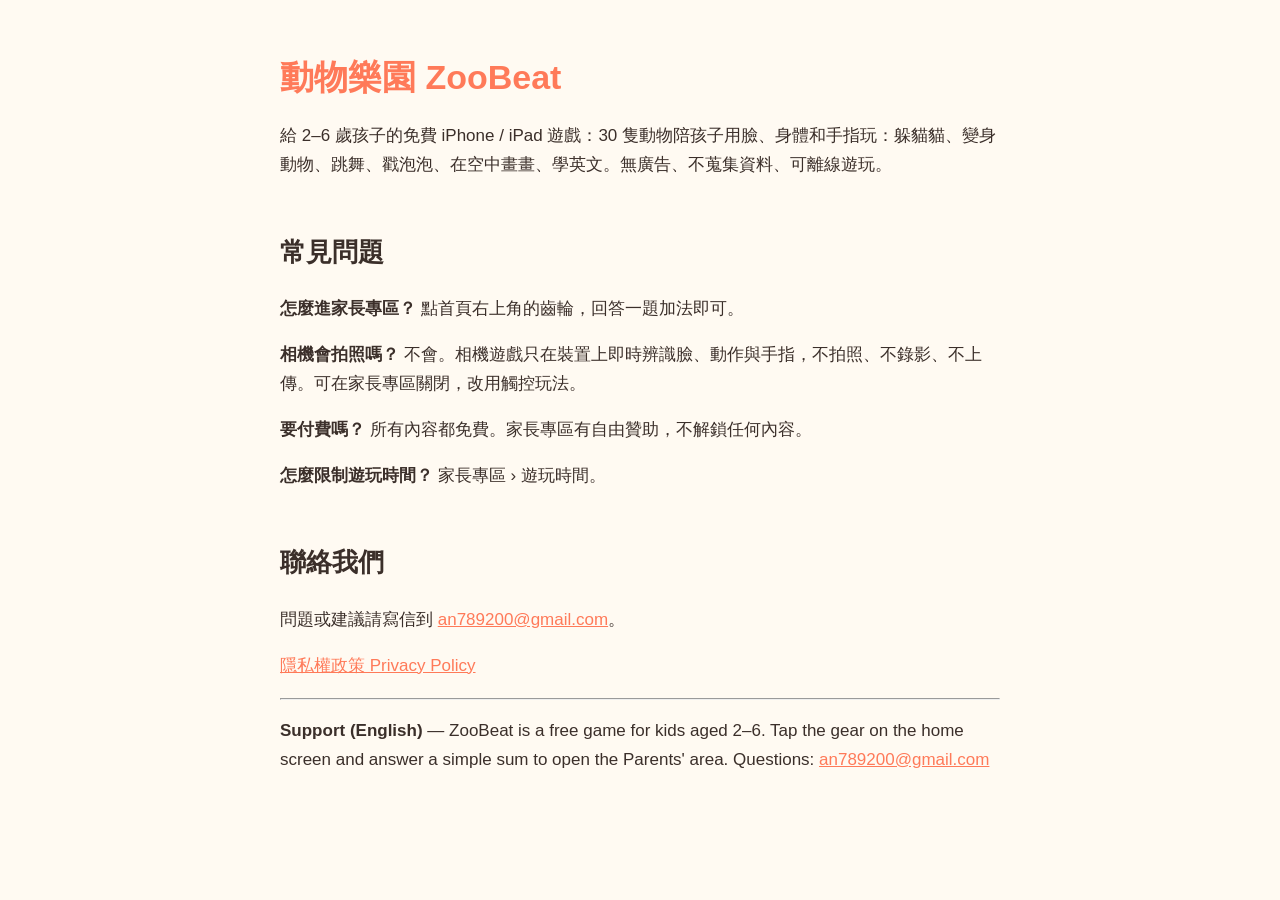
==== index.html @ 3dfbe14f "動物樂園 ZooBeat 支援與隱私權政策網頁 Co-Authored-By: Claude Opus 5.5 <noreply@anthropic.com>" ====
<!doctype html><html lang="zh-Hant"><head><meta charset="utf-8"><meta name="viewport" content="width=device-width,initial-scale=1">
<title>動物樂園 ZooBeat</title><link rel="stylesheet" href="style.css"></head><body><main>
<h1>動物樂園 ZooBeat</h1>
<p>給 2–6 歲孩子的免費 iPhone / iPad 遊戲：30 隻動物陪孩子用臉、身體和手指玩：躲貓貓、變身動物、跳舞、戳泡泡、在空中畫畫、學英文。無廣告、不蒐集資料、可離線遊玩。</p>
<h2>常見問題</h2>
<p><b>怎麼進家長專區？</b> 點首頁右上角的齒輪，回答一題加法即可。</p>
<p><b>相機會拍照嗎？</b> 不會。相機遊戲只在裝置上即時辨識臉、動作與手指，不拍照、不錄影、不上傳。可在家長專區關閉，改用觸控玩法。</p>
<p><b>要付費嗎？</b> 所有內容都免費。家長專區有自由贊助，不解鎖任何內容。</p>
<p><b>怎麼限制遊玩時間？</b> 家長專區 › 遊玩時間。</p>
<h2>聯絡我們</h2>
<p>問題或建議請寫信到 <a href="mailto:an789200@gmail.com">an789200@gmail.com</a>。</p>
<p><a href="privacy.html">隱私權政策 Privacy Policy</a></p>
<hr><p lang="en"><b>Support (English)</b> — ZooBeat is a free game for kids aged 2–6. Tap the gear on the home screen and answer a simple sum to open the Parents' area. Questions: <a href="mailto:an789200@gmail.com">an789200@gmail.com</a></p>
</main></body></html>
---- style.css ----
:root{--bg:#fffaf2;--ink:#3b2f2a;--muted:#7a6a60;--accent:#ff7a59}
@media (prefers-color-scheme:dark){:root{--bg:#1e1a17;--ink:#f3ebe4;--muted:#b8a99e;--accent:#ff9a7f}}
body{margin:0;background:var(--bg);color:var(--ink);font:17px/1.7 -apple-system,"PingFang TC",sans-serif}
main{max-width:720px;margin:0 auto;padding:32px 16px 64px}
h1{color:var(--accent);line-height:1.3}h2{margin-top:2em}
a{color:var(--accent)}small,.muted{color:var(--muted)}
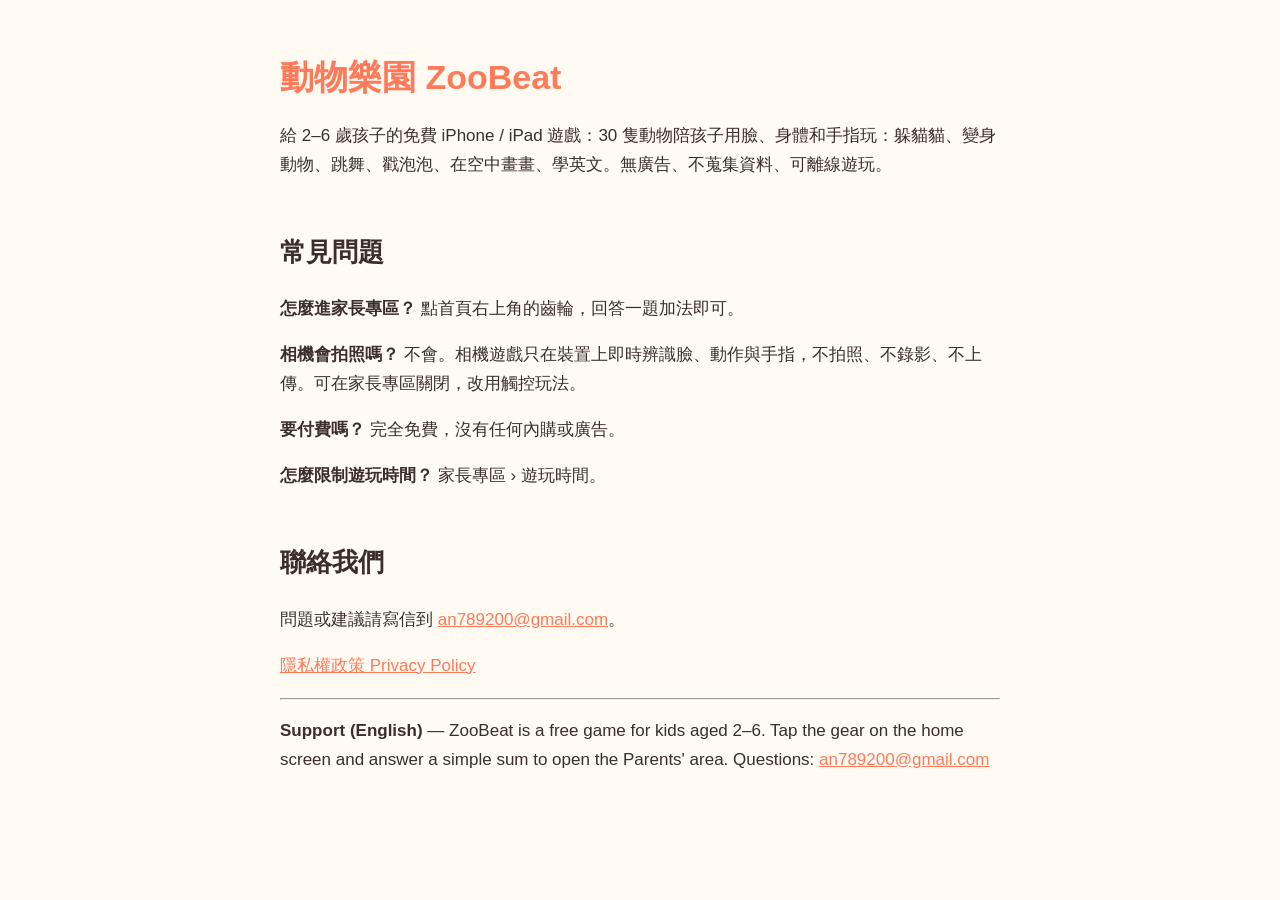
==== commit 628fa457: "移除贊助內購的說明，改為無內購" ====
--- a/index.html
+++ b/index.html
@@ -5,7 +5,7 @@
 <h2>常見問題</h2>
 <p><b>怎麼進家長專區？</b> 點首頁右上角的齒輪，回答一題加法即可。</p>
 <p><b>相機會拍照嗎？</b> 不會。相機遊戲只在裝置上即時辨識臉、動作與手指，不拍照、不錄影、不上傳。可在家長專區關閉，改用觸控玩法。</p>
-<p><b>要付費嗎？</b> 所有內容都免費。家長專區有自由贊助，不解鎖任何內容。</p>
+<p><b>要付費嗎？</b> 完全免費，沒有任何內購或廣告。</p>
 <p><b>怎麼限制遊玩時間？</b> 家長專區 › 遊玩時間。</p>
 <h2>聯絡我們</h2>
 <p>問題或建議請寫信到 <a href="mailto:an789200@gmail.com">an789200@gmail.com</a>。</p>
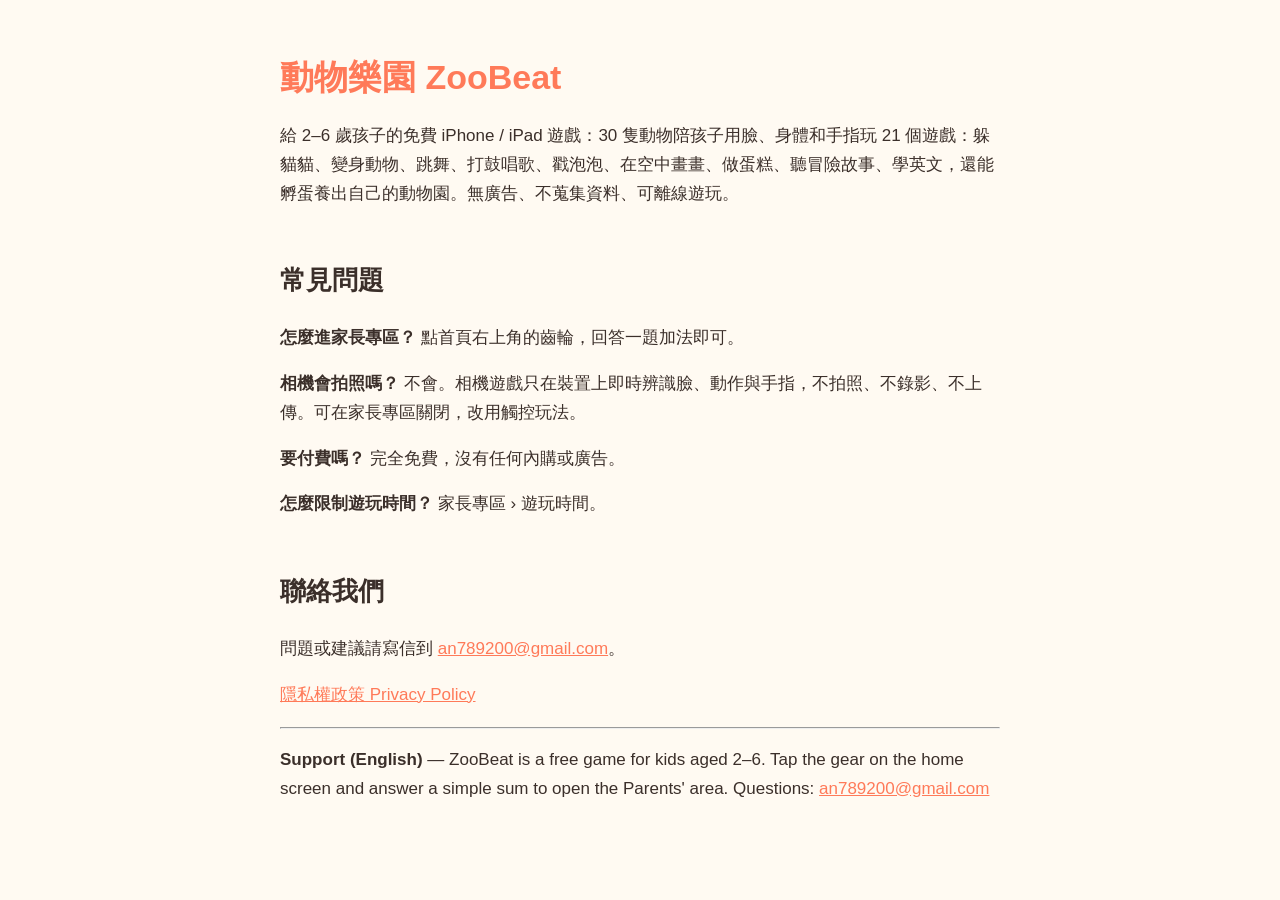
==== commit 6c5b6da6: "動物樂園擴充到 21 個遊戲：更新首頁介紹與隱私權政策的相機說明、本機資料項目 Co-Authored-By: Claude Opus 5.5 <noreply@anthropic.com>" ====
--- a/index.html
+++ b/index.html
@@ -1,7 +1,7 @@
 <!doctype html><html lang="zh-Hant"><head><meta charset="utf-8"><meta name="viewport" content="width=device-width,initial-scale=1">
 <title>動物樂園 ZooBeat</title><link rel="stylesheet" href="style.css"></head><body><main>
 <h1>動物樂園 ZooBeat</h1>
-<p>給 2–6 歲孩子的免費 iPhone / iPad 遊戲：30 隻動物陪孩子用臉、身體和手指玩：躲貓貓、變身動物、跳舞、戳泡泡、在空中畫畫、學英文。無廣告、不蒐集資料、可離線遊玩。</p>
+<p>給 2–6 歲孩子的免費 iPhone / iPad 遊戲：30 隻動物陪孩子用臉、身體和手指玩 21 個遊戲：躲貓貓、變身動物、跳舞、打鼓唱歌、戳泡泡、在空中畫畫、做蛋糕、聽冒險故事、學英文，還能孵蛋養出自己的動物園。無廣告、不蒐集資料、可離線遊玩。</p>
 <h2>常見問題</h2>
 <p><b>怎麼進家長專區？</b> 點首頁右上角的齒輪，回答一題加法即可。</p>
 <p><b>相機會拍照嗎？</b> 不會。相機遊戲只在裝置上即時辨識臉、動作與手指，不拍照、不錄影、不上傳。可在家長專區關閉，改用觸控玩法。</p>
